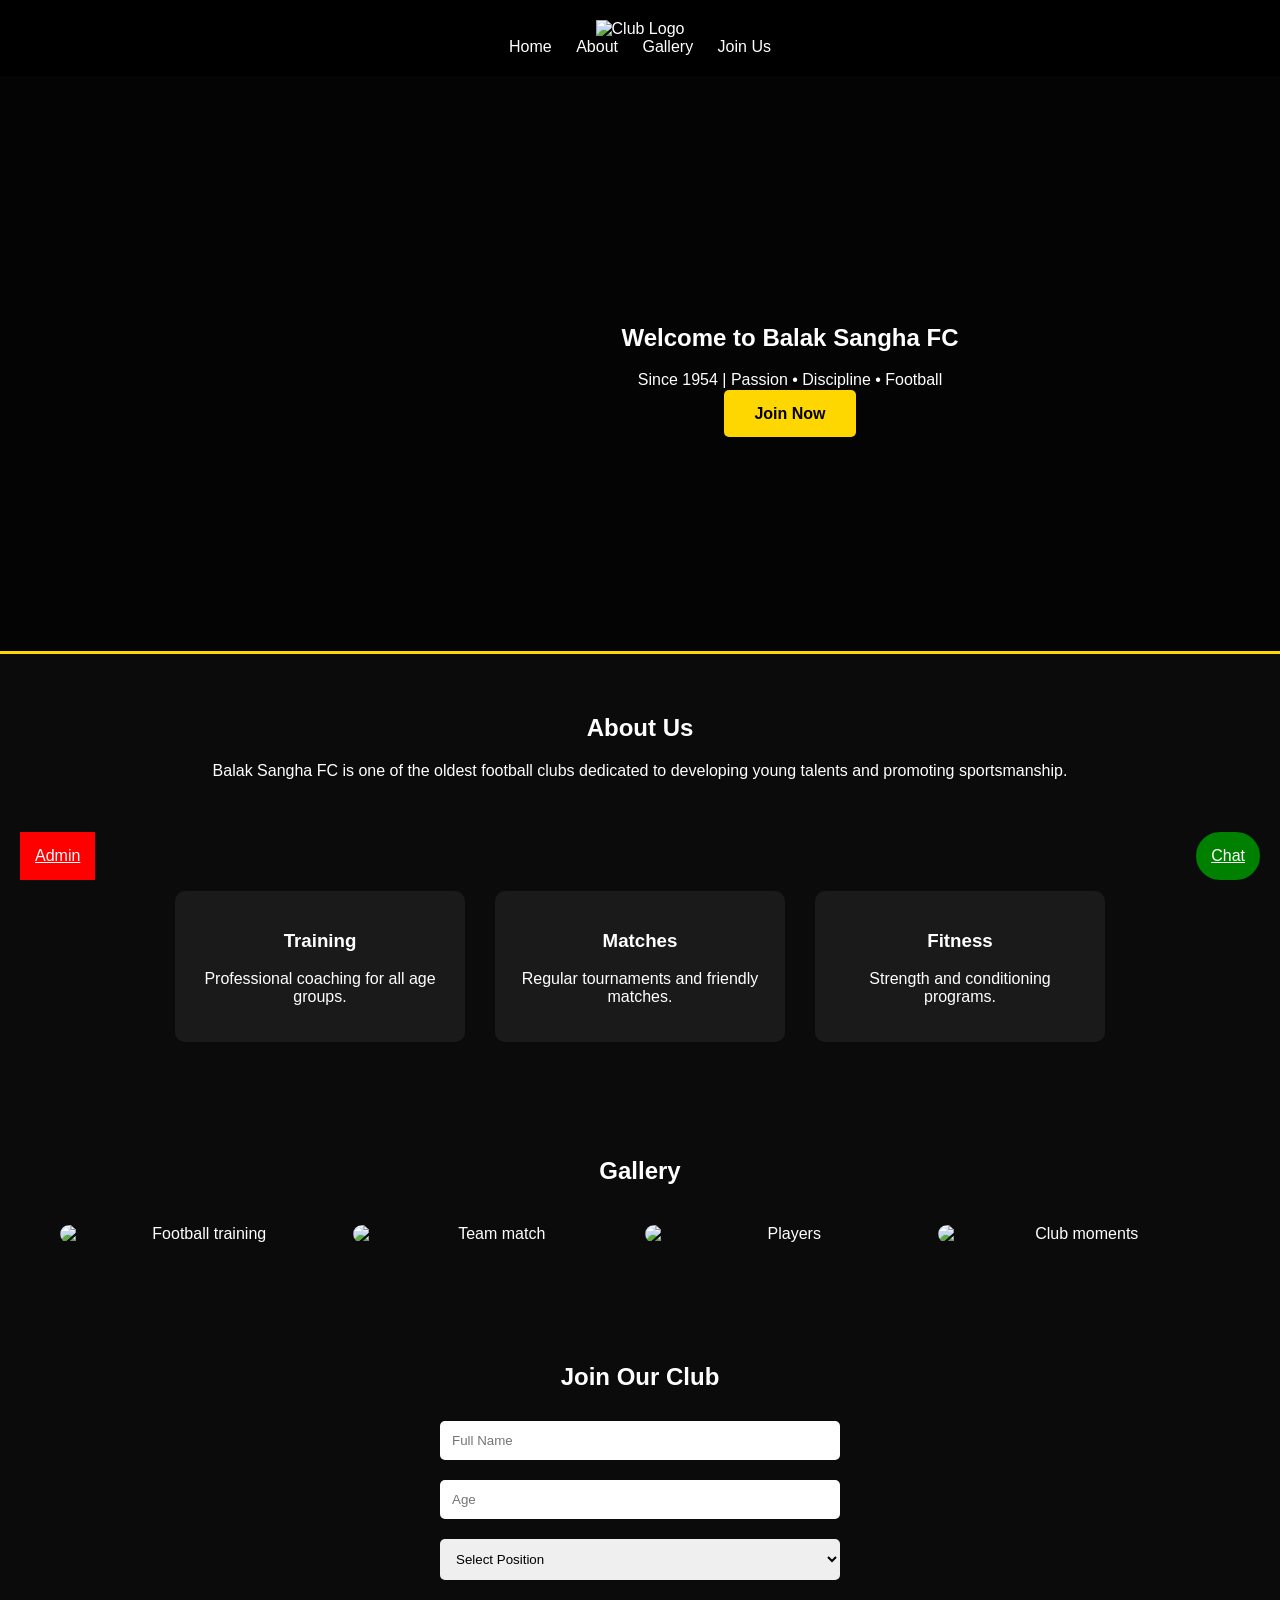
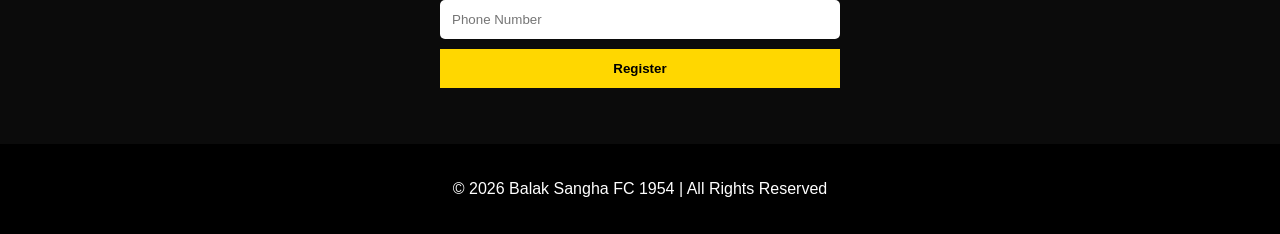
==== index.html @ 78a6ad10 "Update index.html" ====
<!DOCTYPE html>
<html lang="en">
<head>
<meta charset="UTF-8">
<meta name="viewport" content="width=device-width, initial-scale=1.0">
<title>Balak Sangha FC 1954</title>

<!-- SEO -->
<meta name="description" content="Balak Sangha Football Club 1954 - Join, Train, and Grow with us">

<!-- CSS -->
<link rel="stylesheet" href="style.css">

</head>

<body>

<!-- HEADER -->
<header>
<img src="images/logo.webp" alt="Club Logo" class="logo" loading="lazy">

<nav>
<a href="#">Home</a>
<a href="#about">About</a>
<a href="#gallery">Gallery</a>
<a href="#registration">Join Us</a>
</nav>
</header>

<!-- HERO SECTION -->
<section class="hero">

<video autoplay muted loop playsinline class="hero-video">
<source src="images/football.mp4" type="video/mp4">
</video>

<div class="hero-content">
<h1>Welcome to Balak Sangha FC</h1>
<p>Since 1954 | Passion • Discipline • Football</p>
<a href="#registration" class="btn">Join Now</a>
</div>

</section>
<!-- ABOUT -->
<section id="about">
<h2>About Us</h2>
<p>Balak Sangha FC is one of the oldest football clubs dedicated to developing young talents and promoting sportsmanship.</p>
</section>

<!-- CARDS -->
<section class="cards">
<div class="card">
<h3>Training</h3>
<p>Professional coaching for all age groups.</p>
</div>

<div class="card">
<h3>Matches</h3>
<p>Regular tournaments and friendly matches.</p>
</div>

<div class="card">
<h3>Fitness</h3>
<p>Strength and conditioning programs.</p>
</div>
</section>

<!-- GALLERY -->
<section id="gallery">
<h2>Gallery</h2>

<div class="gallery">
<img src="images/photo1.webp" loading="lazy" alt="Football training">
<img src="images/photo2.webp" loading="lazy" alt="Team match">
<img src="images/photo3.webp" loading="lazy" alt="Players">
<img src="images/photo4.webp" loading="lazy" alt="Club moments">
</div>

</section>

<!-- REGISTRATION -->
<section id="registration">
<h2>Join Our Club</h2>

<form>
<input type="text" placeholder="Full Name" required>
<input type="number" placeholder="Age" required>

<select required>
<option value="">Select Position</option>
<option>Forward</option>
<option>Midfielder</option>
<option>Defender</option>
<option>Goalkeeper</option>
</select>

<input type="tel" placeholder="Phone Number" required>

<button type="submit">Register</button>
</form>

<p id="successMsg"></p>

</section>

<!-- FOOTER -->
<footer>
<p>© 2026 Balak Sangha FC 1954 | All Rights Reserved</p>
</footer>

<!-- WHATSAPP BUTTON -->
<a href="https://wa.me/91XXXXXXXXXX" class="whatsapp">Chat</a>

<!-- ADMIN BUTTON -->
<a href="#" class="admin">Admin</a>

</body>
</html>
---- style.css ----
body{
margin:0;
font-family:Arial;
background:#0b0b0b;
color:white;
}

/* Header */
header{
background:black;
text-align:center;
padding:20px;
}

.logo{
width:120px;
}

nav a{
margin:10px;
color:white;
text-decoration:none;
transition:0.3s;
}

nav a:hover{
color:gold;
}

/* Hero Section (FIXED & IMPROVED) */
.hero{
height:55vh;  /* reduced for better look */
background:linear-gradient(rgba(0,0,0,0.6),rgba(0,0,0,0.6)),
url('images/photo1.jpg');
background-size:cover;
background-position:center;
background-repeat:no-repeat;
display:flex;
align-items:center;
justify-content:center;
text-align:center;
border-bottom:3px solid gold;
transition:all 0.5s ease;
}

/* Cards */
.cards{
display:flex;
flex-wrap:wrap;
justify-content:center;
}

.card{
background:#1a1a1a;
margin:15px;
padding:20px;
border-radius:10px;
width:250px;
text-align:center;
transition:0.3s;
}

.card:hover{
transform:translateY(-5px);
}

/* Gallery */
.gallery{
display:grid;
grid-template-columns:repeat(auto-fit,minmax(250px,1fr));
gap:10px;
padding:20px;
}

.gallery img{
width:100%;
border-radius:10px;
transition:0.3s;
}

.gallery img:hover{
transform:scale(1.05);
}

/* Sections */
section{
padding:40px;
text-align:center;
}

/* Footer */
footer{
background:black;
padding:20px;
text-align:center;
}

/* Floating Buttons */
.whatsapp{
position:fixed;
bottom:20px;
right:20px;
background:green;
padding:15px;
border-radius:50px;
color:white;
}

.admin{
position:fixed;
bottom:20px;
left:20px;
background:red;
padding:15px;
color:white;
}

/* Login */
.login{
text-align:center;
margin-top:100px;
}

/* Buttons */
.btn{
background:gold;
padding:15px 30px;
color:black;
text-decoration:none;
border-radius:5px;
font-weight:bold;
transition:0.3s;
}

.btn:hover{
background:#e6c200;
}

/* Registration Form */
#registration form{
display:flex;
flex-direction:column;
max-width:400px;
margin:auto;
}

#registration input,
#registration select{
margin:10px 0;
padding:12px;
border-radius:5px;
border:none;
}

#registration button{
background:gold;
padding:12px;
border:none;
cursor:pointer;
font-weight:bold;
}

#successMsg{
color:lightgreen;
margin-top:15px;
}

/* Table */
table{
width:100%;
border-collapse:collapse;
}

th,td{
border:1px solid white;
padding:10px;
}

th{
background:black;
}

td button{
background:red;
color:white;
padding:5px;
border:none;
cursor:pointer;
}
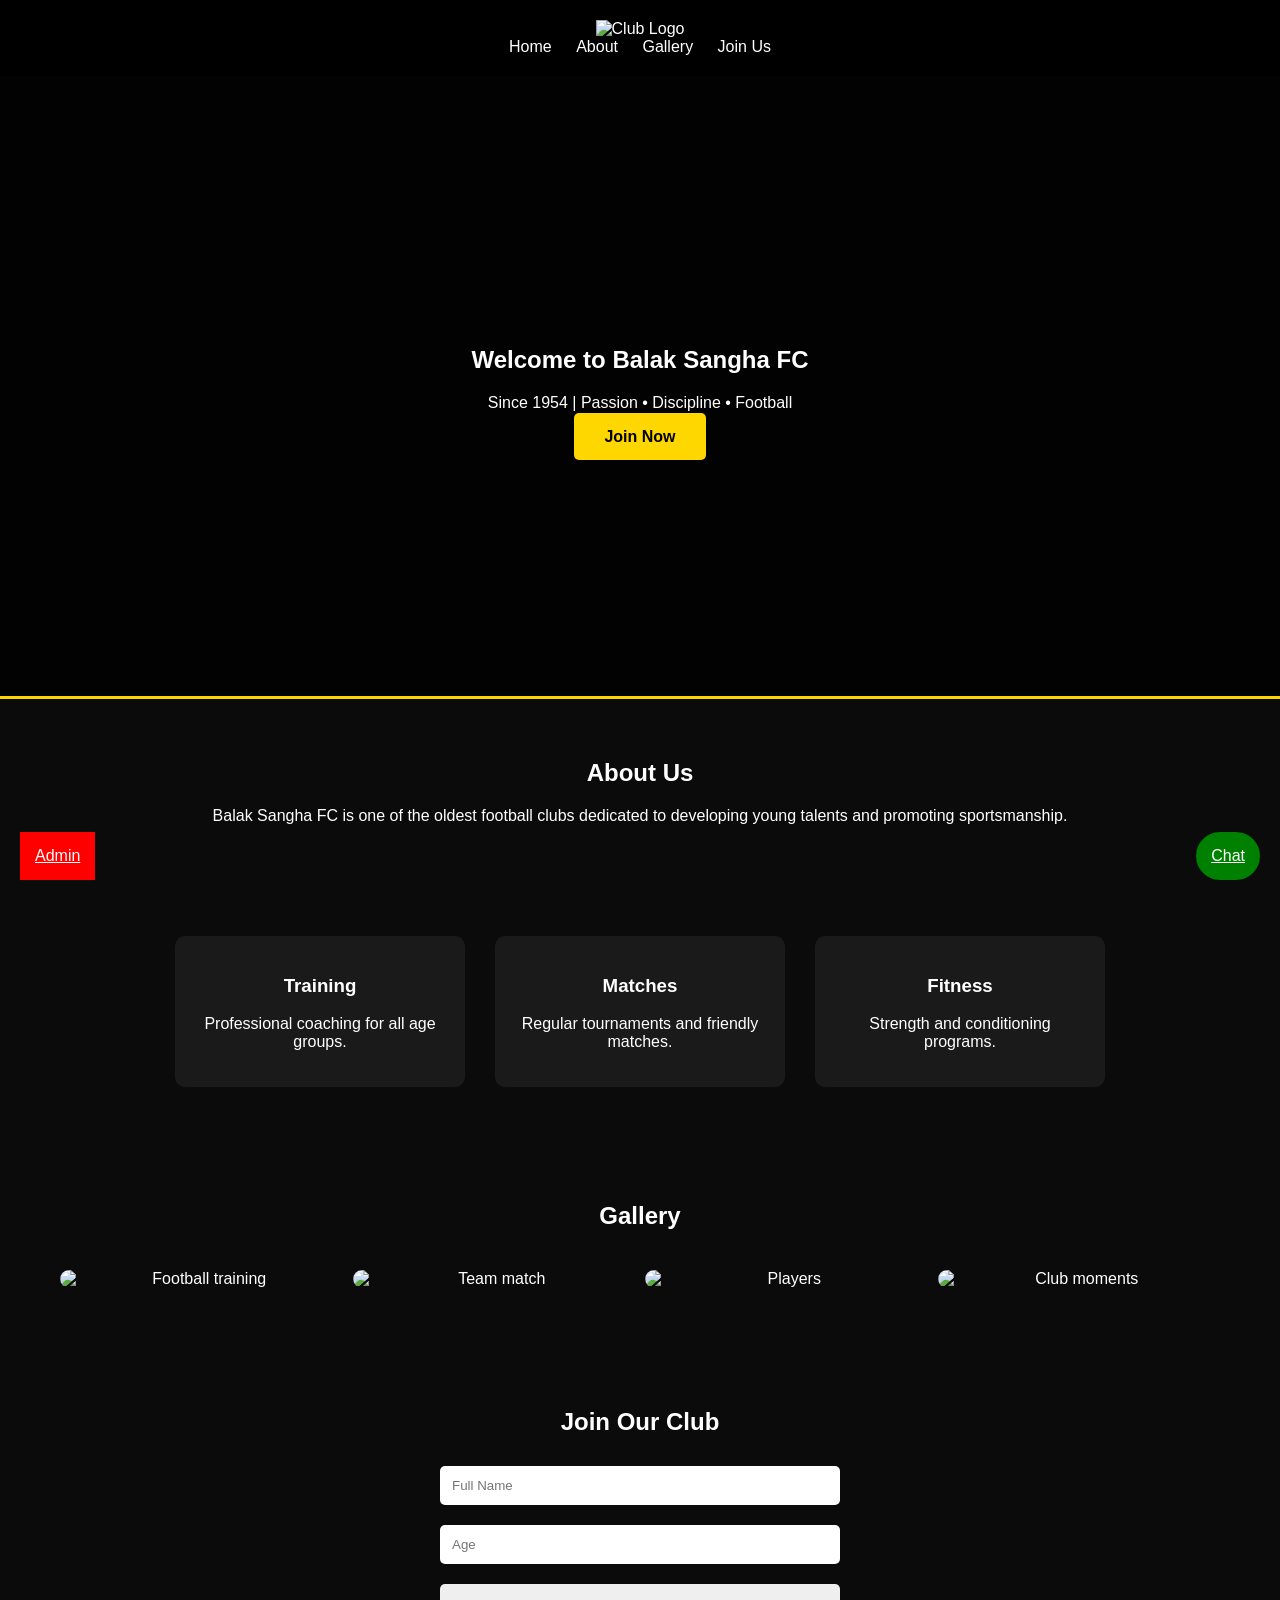
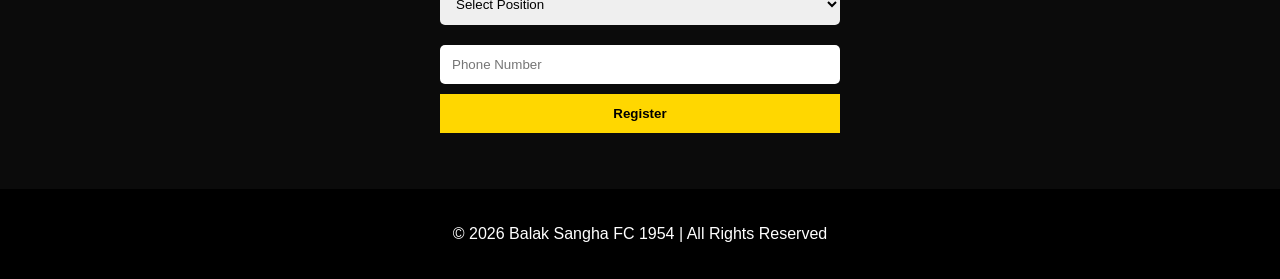
==== commit fb6f750d: "Update index.html" ====
--- a/index.html
+++ b/index.html
@@ -35,9 +35,9 @@
 </video>
 
 <div class="hero-content">
-<h1>Welcome to Balak Sangha FC</h1>
-<p>Since 1954 | Passion • Discipline • Football</p>
-<a href="#registration" class="btn">Join Now</a>
+<h1 class="fade-slide">Welcome to Balak Sangha FC</h1>
+<p class="fade-slide delay">Since 1954 | Passion • Discipline • Football</p>
+<a href="#registration" class="btn glow">Join Now</a>
 </div>
 
 </section>
--- a/style.css
+++ b/style.css
@@ -187,3 +187,43 @@
 border:none;
 cursor:pointer;
 }
+/* HERO VIDEO */
+.hero{
+position:relative;
+height:60vh;
+overflow:hidden;
+display:flex;
+align-items:center;
+justify-content:center;
+text-align:center;
+color:white;
+}
+
+/* VIDEO */
+.hero-video{
+position:absolute;
+top:0;
+left:0;
+width:100%;
+height:100%;
+object-fit:cover;
+z-index:-1;
+}
+
+/* DARK OVERLAY */
+.hero::after{
+content:"";
+position:absolute;
+top:0;
+left:0;
+width:100%;
+height:100%;
+background:rgba(0,0,0,0.6);
+z-index:0;
+}
+
+/* TEXT ON TOP */
+.hero-content{
+position:relative;
+z-index:1;
+}
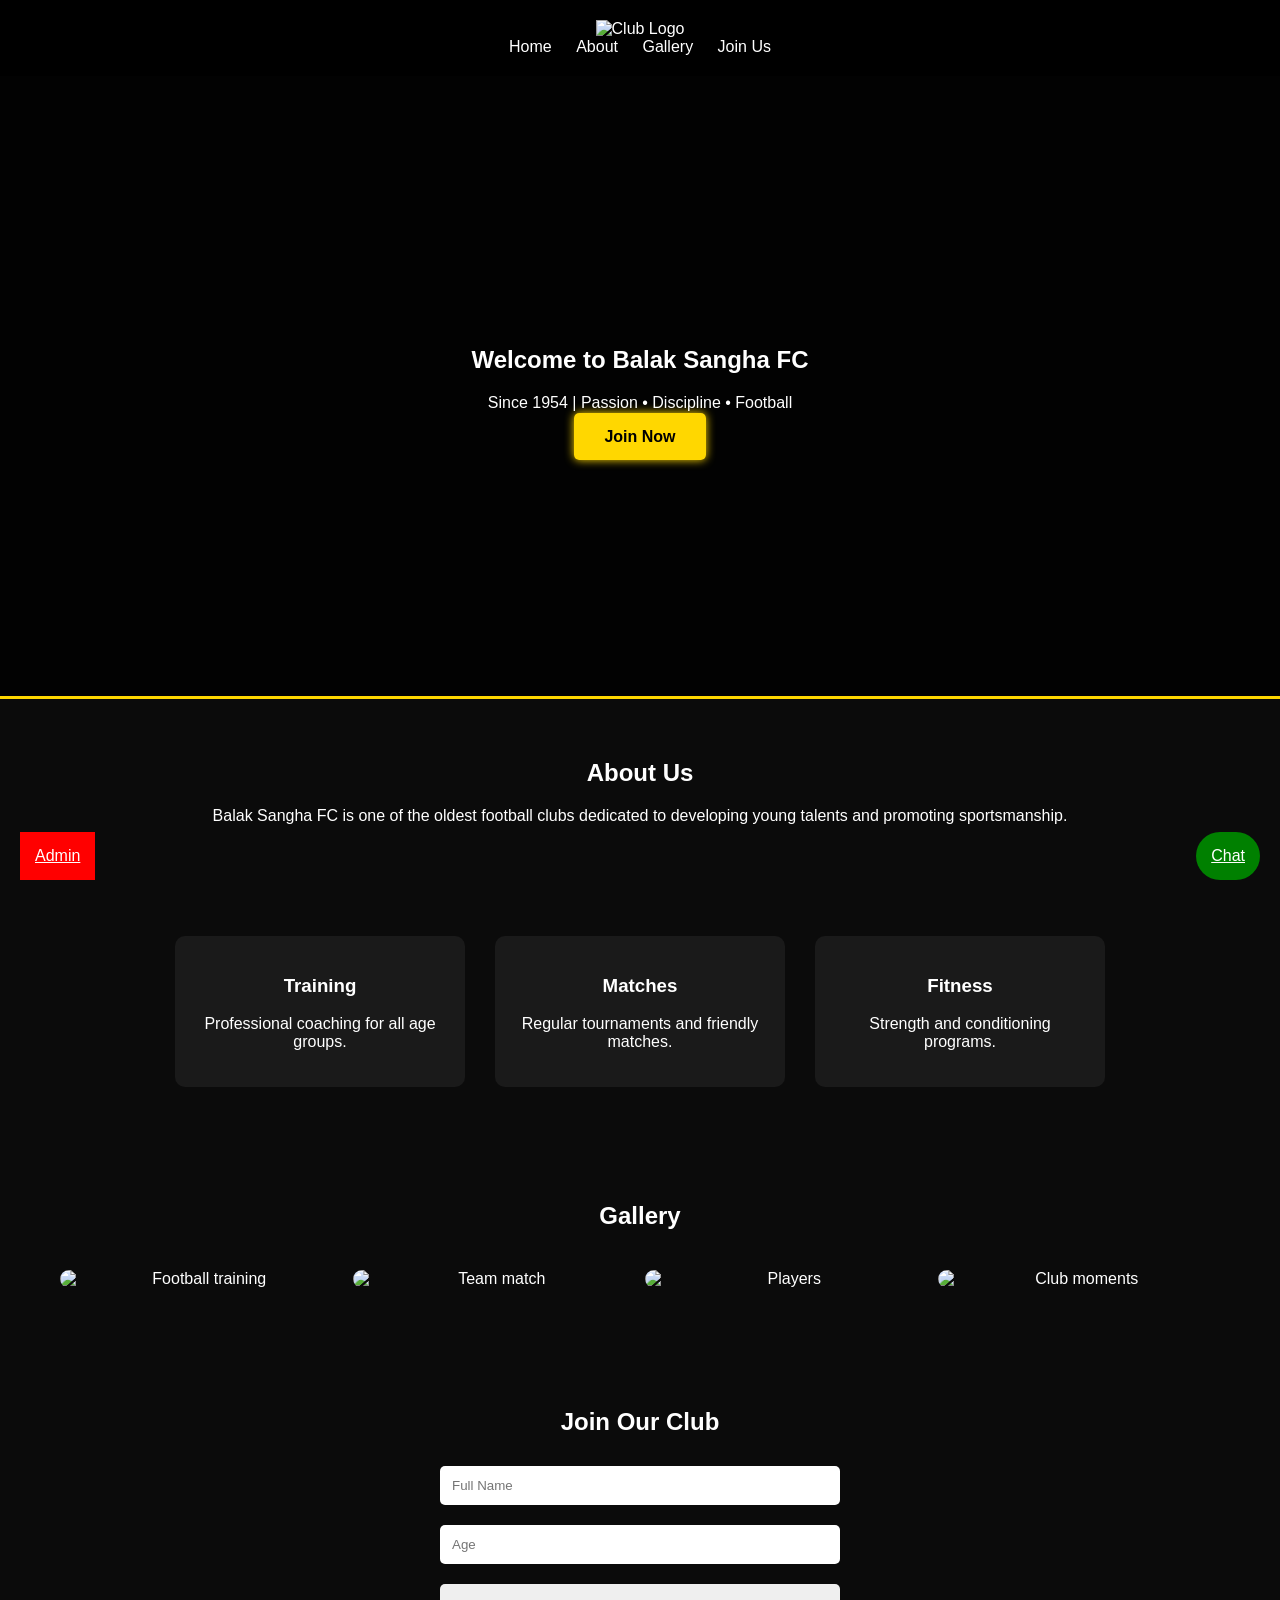
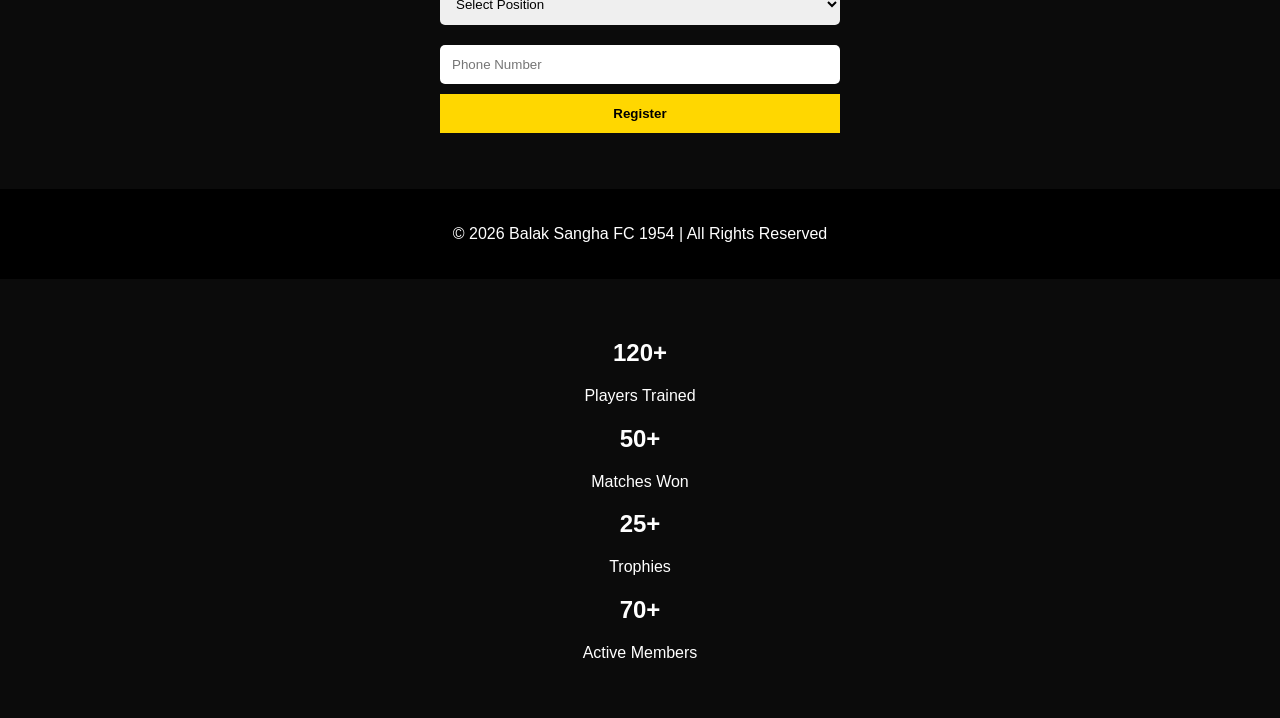
==== commit 62f10b38: "Update index.html" ====
--- a/index.html
+++ b/index.html
@@ -116,3 +116,24 @@
 
 </body>
 </html>
+<section class="stats">
+<div class="stat">
+<h2>120+</h2>
+<p>Players Trained</p>
+</div>
+
+<div class="stat">
+<h2>50+</h2>
+<p>Matches Won</p>
+</div>
+
+<div class="stat">
+<h2>25+</h2>
+<p>Trophies</p>
+</div>
+
+<div class="stat">
+<h2>70+</h2>
+<p>Active Members</p>
+</div>
+</section>
--- a/style.css
+++ b/style.css
@@ -227,3 +227,33 @@
 position:relative;
 z-index:1;
 }
+/* Fade + Slide Animation */
+.fade-slide{
+opacity:0;
+transform:translateY(30px);
+animation:fadeSlide 1s ease forwards;
+}
+
+.fade-slide.delay{
+animation-delay:0.5s;
+}
+
+@keyframes fadeSlide{
+to{
+opacity:1;
+transform:translateY(0);
+}
+}
+/* Glow Button */
+.glow{
+background:gold;
+color:black;
+border-radius:5px;
+transition:0.3s;
+box-shadow:0 0 10px gold;
+}
+
+.glow:hover{
+box-shadow:0 0 20px gold, 0 0 40px gold;
+transform:scale(1.05);
+}
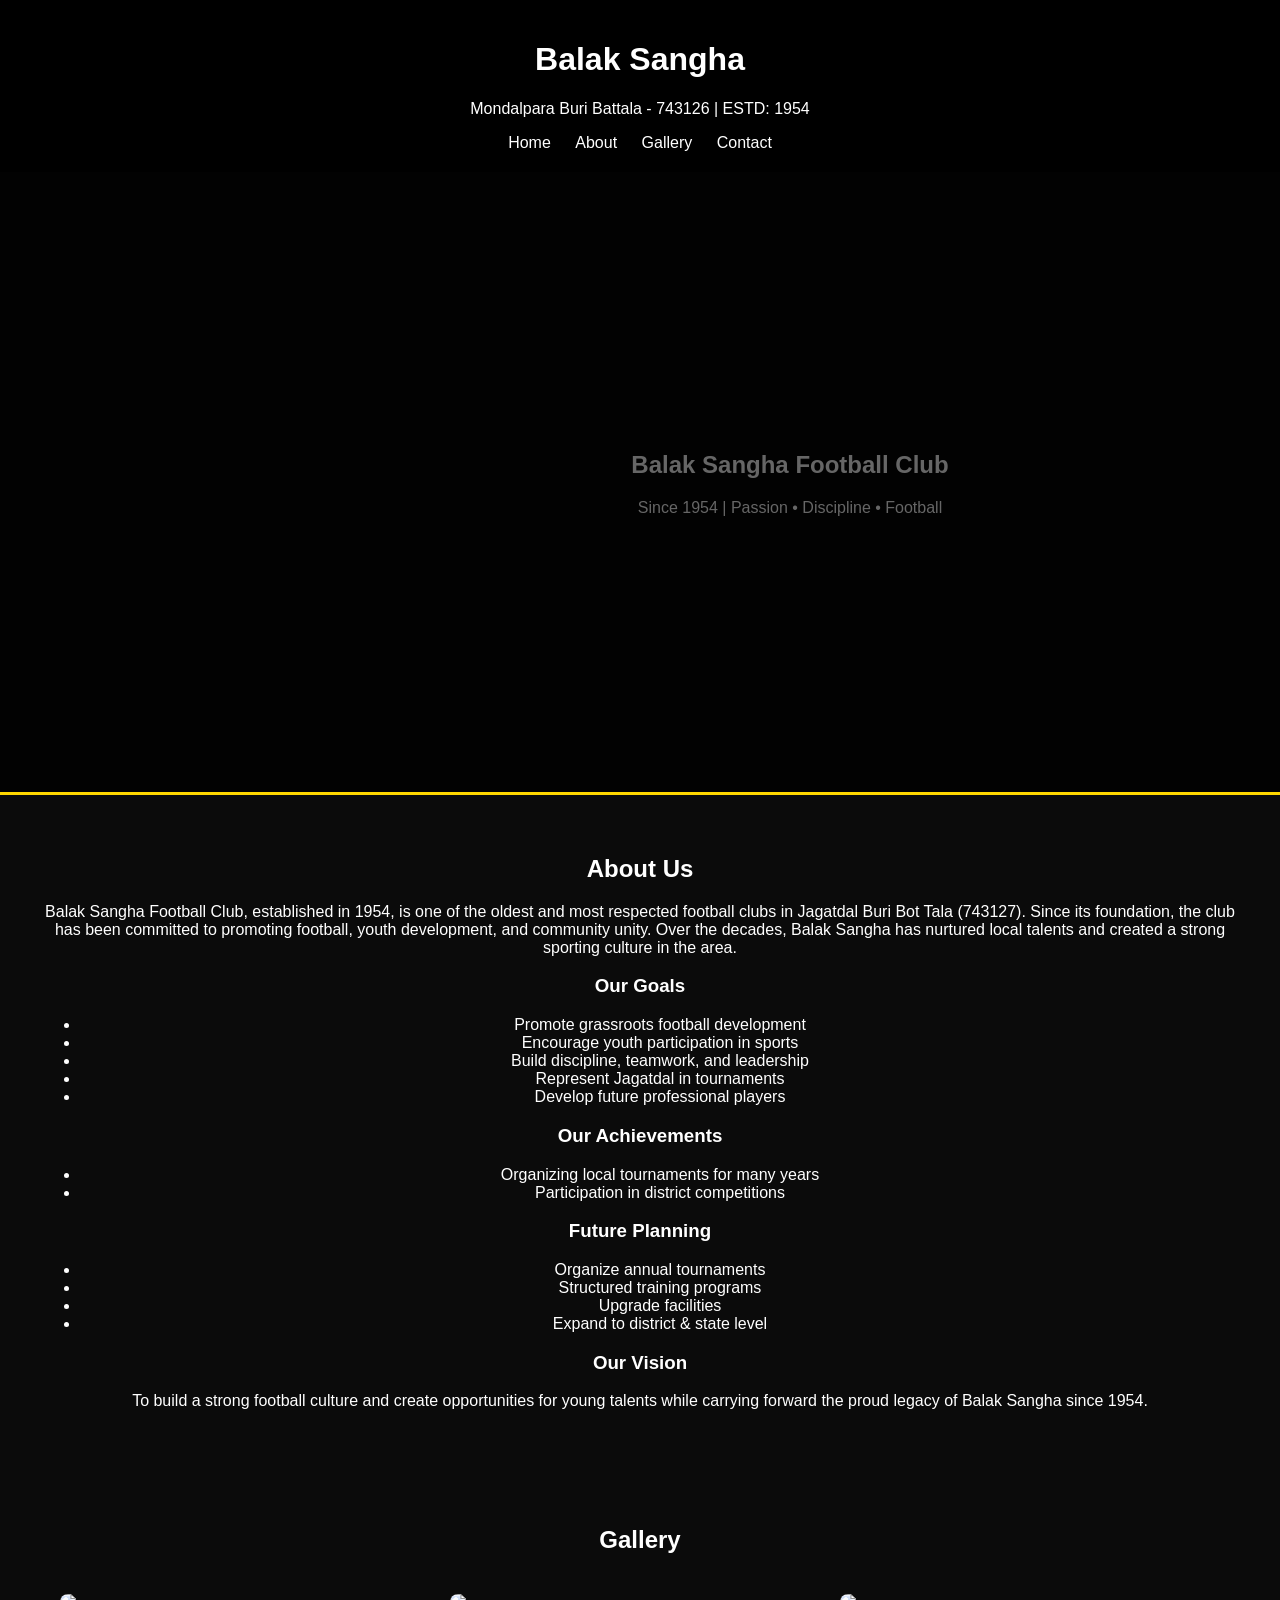
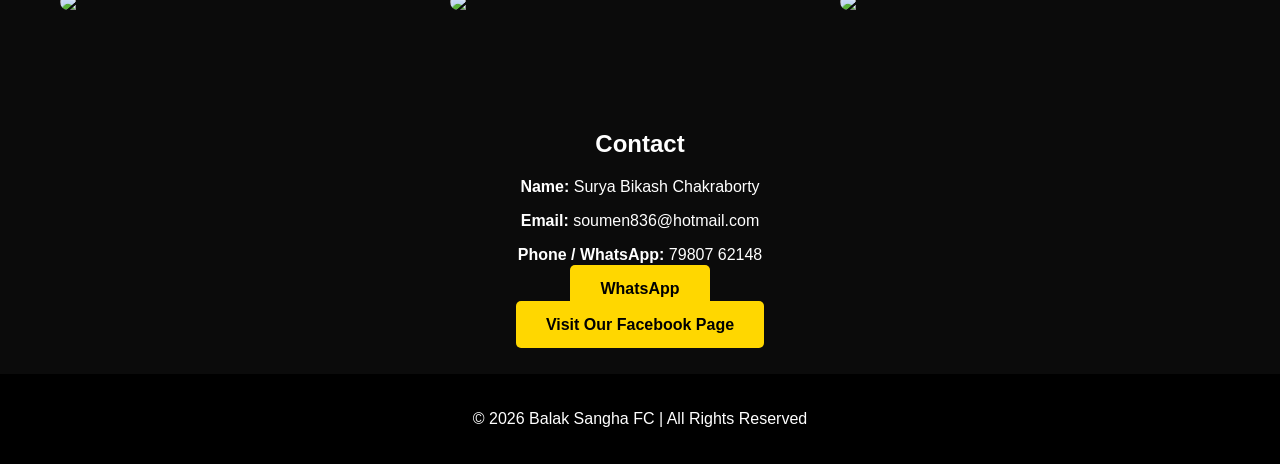
==== commit 7a340840: "Update index.html" ====
--- a/index.html
+++ b/index.html
@@ -3,12 +3,8 @@
 <head>
 <meta charset="UTF-8">
 <meta name="viewport" content="width=device-width, initial-scale=1.0">
-<title>Balak Sangha FC 1954</title>
+<title>Balak Sangha FC</title>
 
-<!-- SEO -->
-<meta name="description" content="Balak Sangha Football Club 1954 - Join, Train, and Grow with us">
-
-<!-- CSS -->
 <link rel="stylesheet" href="style.css">
 
 </head>
@@ -17,52 +13,65 @@
 
 <!-- HEADER -->
 <header>
-<img src="images/logo.webp" alt="Club Logo" class="logo" loading="lazy">
+<h1>Balak Sangha</h1>
+<p>Mondalpara Buri Battala - 743126 | ESTD: 1954</p>
 
 <nav>
 <a href="#">Home</a>
 <a href="#about">About</a>
 <a href="#gallery">Gallery</a>
-<a href="#registration">Join Us</a>
+<a href="#contact">Contact</a>
 </nav>
 </header>
 
-<!-- HERO SECTION -->
+<!-- HERO -->
 <section class="hero">
-
-<video autoplay muted loop playsinline class="hero-video">
+<video autoplay muted loop playsinline>
 <source src="images/football.mp4" type="video/mp4">
 </video>
 
-<div class="hero-content">
-<h1 class="fade-slide">Welcome to Balak Sangha FC</h1>
-<p class="fade-slide delay">Since 1954 | Passion • Discipline • Football</p>
-<a href="#registration" class="btn glow">Join Now</a>
+<div class="hero-text">
+<h1 class="fade">Balak Sangha Football Club</h1>
+<p class="fade delay">Since 1954 | Passion • Discipline • Football</p>
 </div>
+</section>
 
-</section>
 <!-- ABOUT -->
 <section id="about">
 <h2>About Us</h2>
-<p>Balak Sangha FC is one of the oldest football clubs dedicated to developing young talents and promoting sportsmanship.</p>
-</section>
 
-<!-- CARDS -->
-<section class="cards">
-<div class="card">
-<h3>Training</h3>
-<p>Professional coaching for all age groups.</p>
-</div>
+<p>
+Balak Sangha Football Club, established in 1954, is one of the oldest and most respected football clubs in Jagatdal Buri Bot Tala (743127). Since its foundation, the club has been committed to promoting football, youth development, and community unity. Over the decades, Balak Sangha has nurtured local talents and created a strong sporting culture in the area.
+</p>
 
-<div class="card">
-<h3>Matches</h3>
-<p>Regular tournaments and friendly matches.</p>
-</div>
+<h3>Our Goals</h3>
+<ul>
+<li>Promote grassroots football development</li>
+<li>Encourage youth participation in sports</li>
+<li>Build discipline, teamwork, and leadership</li>
+<li>Represent Jagatdal in tournaments</li>
+<li>Develop future professional players</li>
+</ul>
 
-<div class="card">
-<h3>Fitness</h3>
-<p>Strength and conditioning programs.</p>
-</div>
+<h3>Our Achievements</h3>
+<ul>
+<li>Organizing local tournaments for many years</li>
+<li>Participation in district competitions</li>
+</ul>
+
+<h3>Future Planning</h3>
+<ul>
+<li>Organize annual tournaments</li>
+<li>Structured training programs</li>
+<li>Upgrade facilities</li>
+<li>Expand to district & state level</li>
+</ul>
+
+<h3>Our Vision</h3>
+<p>
+To build a strong football culture and create opportunities for young talents while carrying forward the proud legacy of Balak Sangha since 1954.
+</p>
+
 </section>
 
 <!-- GALLERY -->
@@ -70,70 +79,35 @@
 <h2>Gallery</h2>
 
 <div class="gallery">
-<img src="images/photo1.webp" loading="lazy" alt="Football training">
-<img src="images/photo2.webp" loading="lazy" alt="Team match">
-<img src="images/photo3.webp" loading="lazy" alt="Players">
-<img src="images/photo4.webp" loading="lazy" alt="Club moments">
+<img src="images/photo1.webp" loading="lazy">
+<img src="images/photo2.webp" loading="lazy">
+<img src="images/photo3.webp" loading="lazy">
 </div>
 
 </section>
 
-<!-- REGISTRATION -->
-<section id="registration">
-<h2>Join Our Club</h2>
+<!-- CONTACT -->
+<section id="contact">
+<h2>Contact</h2>
 
-<form>
-<input type="text" placeholder="Full Name" required>
-<input type="number" placeholder="Age" required>
+<p><strong>Name:</strong> Surya Bikash Chakraborty</p>
+<p><strong>Email:</strong> soumen836@hotmail.com</p>
+<p><strong>Phone / WhatsApp:</strong> 79807 62148</p>
 
-<select required>
-<option value="">Select Position</option>
-<option>Forward</option>
-<option>Midfielder</option>
-<option>Defender</option>
-<option>Goalkeeper</option>
-</select>
+<a href="https://wa.me/917980762148" class="btn">WhatsApp</a>
 
-<input type="tel" placeholder="Phone Number" required>
+<br><br>
 
-<button type="submit">Register</button>
-</form>
-
-<p id="successMsg"></p>
+<a href="https://www.facebook.com/profile.php?id=61578133274974" target="_blank" class="btn fb">
+Visit Our Facebook Page
+</a>
 
 </section>
 
 <!-- FOOTER -->
 <footer>
-<p>© 2026 Balak Sangha FC 1954 | All Rights Reserved</p>
+<p>© 2026 Balak Sangha FC | All Rights Reserved</p>
 </footer>
-
-<!-- WHATSAPP BUTTON -->
-<a href="https://wa.me/91XXXXXXXXXX" class="whatsapp">Chat</a>
-
-<!-- ADMIN BUTTON -->
-<a href="#" class="admin">Admin</a>
 
 </body>
 </html>
-<section class="stats">
-<div class="stat">
-<h2>120+</h2>
-<p>Players Trained</p>
-</div>
-
-<div class="stat">
-<h2>50+</h2>
-<p>Matches Won</p>
-</div>
-
-<div class="stat">
-<h2>25+</h2>
-<p>Trophies</p>
-</div>
-
-<div class="stat">
-<h2>70+</h2>
-<p>Active Members</p>
-</div>
-</section>
--- a/style.css
+++ b/style.css
@@ -257,3 +257,27 @@
 box-shadow:0 0 20px gold, 0 0 40px gold;
 transform:scale(1.05);
 }
+/* Stats Section */
+.stats{
+display:flex;
+justify-content:space-around;
+flex-wrap:wrap;
+background:#111;
+padding:40px 20px;
+}
+
+.stat{
+text-align:center;
+margin:20px;
+}
+
+.stat h2{
+font-size:40px;
+color:gold;
+margin-bottom:10px;
+}
+
+.stat p{
+font-size:16px;
+color:#ccc;
+}
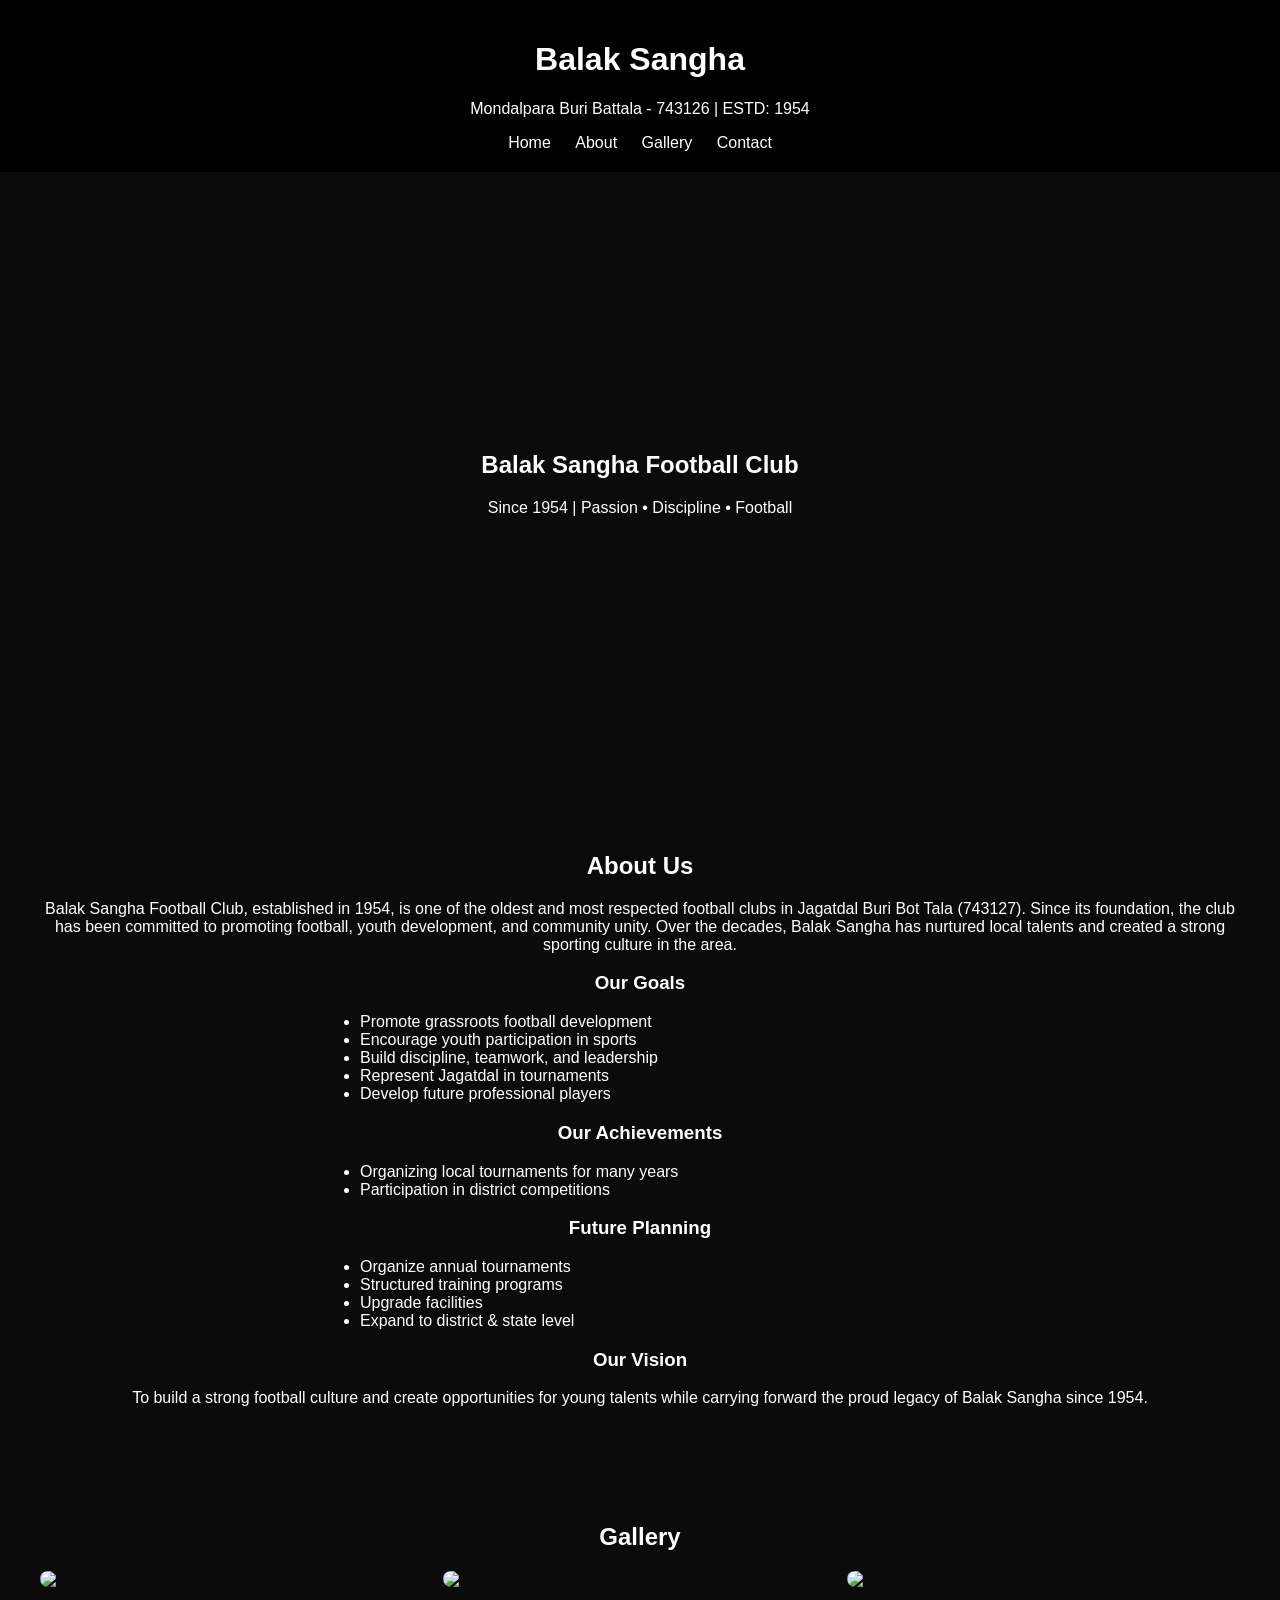
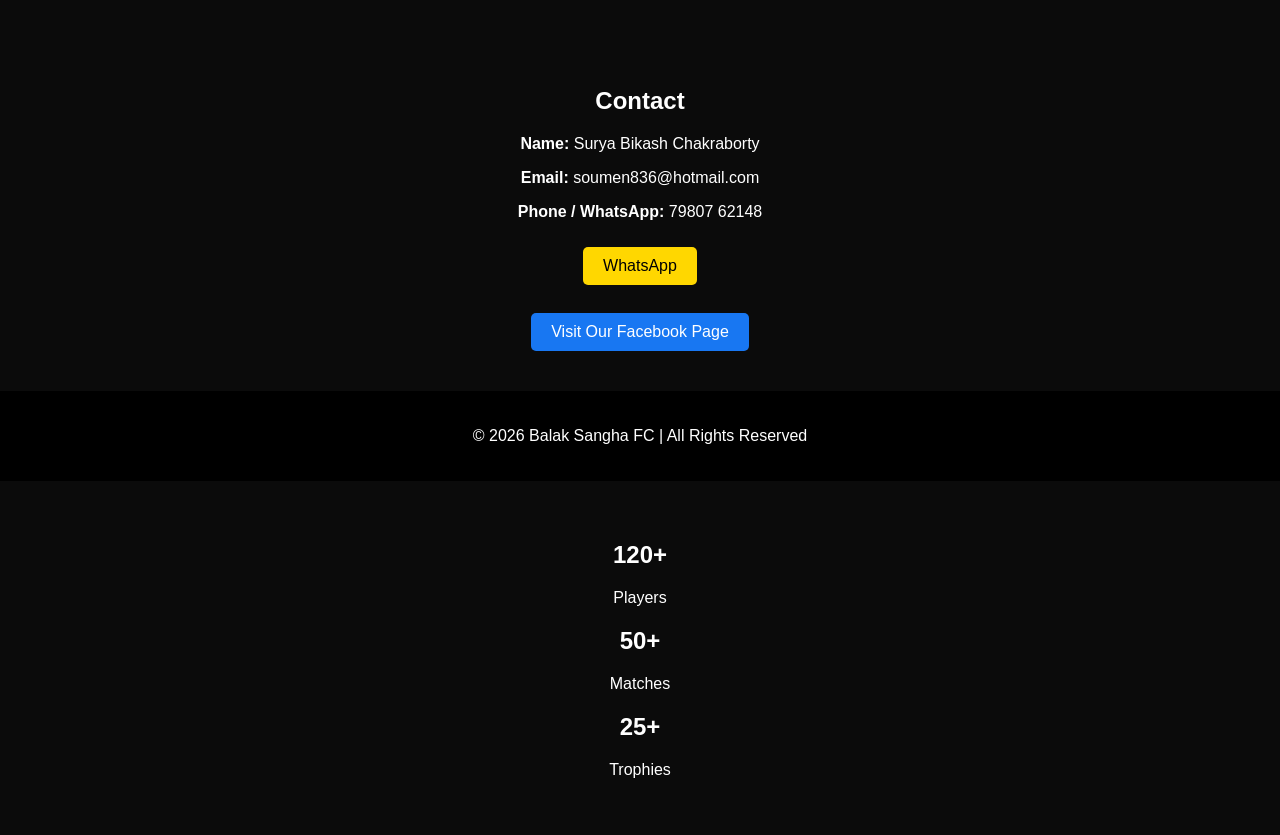
==== commit cfea7a44: "Update index.html" ====
--- a/index.html
+++ b/index.html
@@ -111,3 +111,8 @@
 
 </body>
 </html>
+<section class="stats">
+<div><h2>120+</h2><p>Players</p></div>
+<div><h2>50+</h2><p>Matches</p></div>
+<div><h2>25+</h2><p>Trophies</p></div>
+</section>
--- a/style.css
+++ b/style.css
@@ -5,71 +5,80 @@
 color:white;
 }
 
-/* Header */
+/* HEADER */
 header{
+text-align:center;
 background:black;
-text-align:center;
 padding:20px;
-}
-
-.logo{
-width:120px;
 }
 
 nav a{
 margin:10px;
 color:white;
 text-decoration:none;
-transition:0.3s;
 }
 
 nav a:hover{
 color:gold;
 }
 
-/* Hero Section (FIXED & IMPROVED) */
+/* HERO */
 .hero{
-height:55vh;  /* reduced for better look */
-background:linear-gradient(rgba(0,0,0,0.6),rgba(0,0,0,0.6)),
-url('images/photo1.jpg');
-background-size:cover;
-background-position:center;
-background-repeat:no-repeat;
-display:flex;
-align-items:center;
-justify-content:center;
-text-align:center;
-border-bottom:3px solid gold;
-transition:all 0.5s ease;
+position:relative;
+height:60vh;
+overflow:hidden;
 }
 
-/* Cards */
-.cards{
-display:flex;
-flex-wrap:wrap;
-justify-content:center;
+.hero video{
+width:100%;
+height:100%;
+object-fit:cover;
 }
 
-.card{
-background:#1a1a1a;
-margin:15px;
-padding:20px;
-border-radius:10px;
-width:250px;
+.hero-text{
+position:absolute;
+top:50%;
+left:50%;
+transform:translate(-50%,-50%);
 text-align:center;
-transition:0.3s;
 }
 
-.card:hover{
-transform:translateY(-5px);
+/* ANIMATION */
+.fade{
+opacity:0;
+transform:translateY(30px);
+animation:fade 1s forwards;
 }
 
-/* Gallery */
+.delay{
+animation-delay:0.5s;
+}
+
+@keyframes fade{
+to{
+opacity:1;
+transform:translateY(0);
+}
+}
+
+/* SECTION */
+section{
+padding:40px;
+text-align:center;
+}
+
+/* LIST */
+ul{
+text-align:left;
+max-width:600px;
+margin:auto;
+}
+
+/* GALLERY */
 .gallery{
 display:grid;
 grid-template-columns:repeat(auto-fit,minmax(250px,1fr));
 gap:10px;
-padding:20px;
 }
 
 .gallery img{
@@ -82,202 +91,37 @@
 transform:scale(1.05);
 }
 
-/* Sections */
-section{
-padding:40px;
-text-align:center;
+/* BUTTON */
+.btn{
+background:gold;
+color:black;
+padding:10px 20px;
+text-decoration:none;
+border-radius:5px;
+display:inline-block;
+margin-top:10px;
 }
 
-/* Footer */
+.fb{
+background:#1877f2;
+color:white;
+}
+
+/* FOOTER */
 footer{
 background:black;
 padding:20px;
 text-align:center;
 }
-
-/* Floating Buttons */
-.whatsapp{
-position:fixed;
-bottom:20px;
-right:20px;
-background:green;
-padding:15px;
-border-radius:50px;
-color:white;
+.fade{
+opacity:0;
+transform:translateY(30px);
+animation:fade 1s forwards;
 }
 
-.admin{
-position:fixed;
-bottom:20px;
-left:20px;
-background:red;
-padding:15px;
-color:white;
-}
-
-/* Login */
-.login{
-text-align:center;
-margin-top:100px;
-}
-
-/* Buttons */
-.btn{
-background:gold;
-padding:15px 30px;
-color:black;
-text-decoration:none;
-border-radius:5px;
-font-weight:bold;
-transition:0.3s;
-}
-
-.btn:hover{
-background:#e6c200;
-}
-
-/* Registration Form */
-#registration form{
-display:flex;
-flex-direction:column;
-max-width:400px;
-margin:auto;
-}
-
-#registration input,
-#registration select{
-margin:10px 0;
-padding:12px;
-border-radius:5px;
-border:none;
-}
-
-#registration button{
-background:gold;
-padding:12px;
-border:none;
-cursor:pointer;
-font-weight:bold;
-}
-
-#successMsg{
-color:lightgreen;
-margin-top:15px;
-}
-
-/* Table */
-table{
-width:100%;
-border-collapse:collapse;
-}
-
-th,td{
-border:1px solid white;
-padding:10px;
-}
-
-th{
-background:black;
-}
-
-td button{
-background:red;
-color:white;
-padding:5px;
-border:none;
-cursor:pointer;
-}
-/* HERO VIDEO */
-.hero{
-position:relative;
-height:60vh;
-overflow:hidden;
-display:flex;
-align-items:center;
-justify-content:center;
-text-align:center;
-color:white;
-}
-
-/* VIDEO */
-.hero-video{
-position:absolute;
-top:0;
-left:0;
-width:100%;
-height:100%;
-object-fit:cover;
-z-index:-1;
-}
-
-/* DARK OVERLAY */
-.hero::after{
-content:"";
-position:absolute;
-top:0;
-left:0;
-width:100%;
-height:100%;
-background:rgba(0,0,0,0.6);
-z-index:0;
-}
-
-/* TEXT ON TOP */
-.hero-content{
-position:relative;
-z-index:1;
-}
-/* Fade + Slide Animation */
-.fade-slide{
-opacity:0;
-transform:translateY(30px);
-animation:fadeSlide 1s ease forwards;
-}
-
-.fade-slide.delay{
-animation-delay:0.5s;
-}
-
-@keyframes fadeSlide{
+@keyframes fade{
 to{
 opacity:1;
 transform:translateY(0);
 }
 }
-/* Glow Button */
-.glow{
-background:gold;
-color:black;
-border-radius:5px;
-transition:0.3s;
-box-shadow:0 0 10px gold;
-}
-
-.glow:hover{
-box-shadow:0 0 20px gold, 0 0 40px gold;
-transform:scale(1.05);
-}
-/* Stats Section */
-.stats{
-display:flex;
-justify-content:space-around;
-flex-wrap:wrap;
-background:#111;
-padding:40px 20px;
-}
-
-.stat{
-text-align:center;
-margin:20px;
-}
-
-.stat h2{
-font-size:40px;
-color:gold;
-margin-bottom:10px;
-}
-
-.stat p{
-font-size:16px;
-color:#ccc;
-}
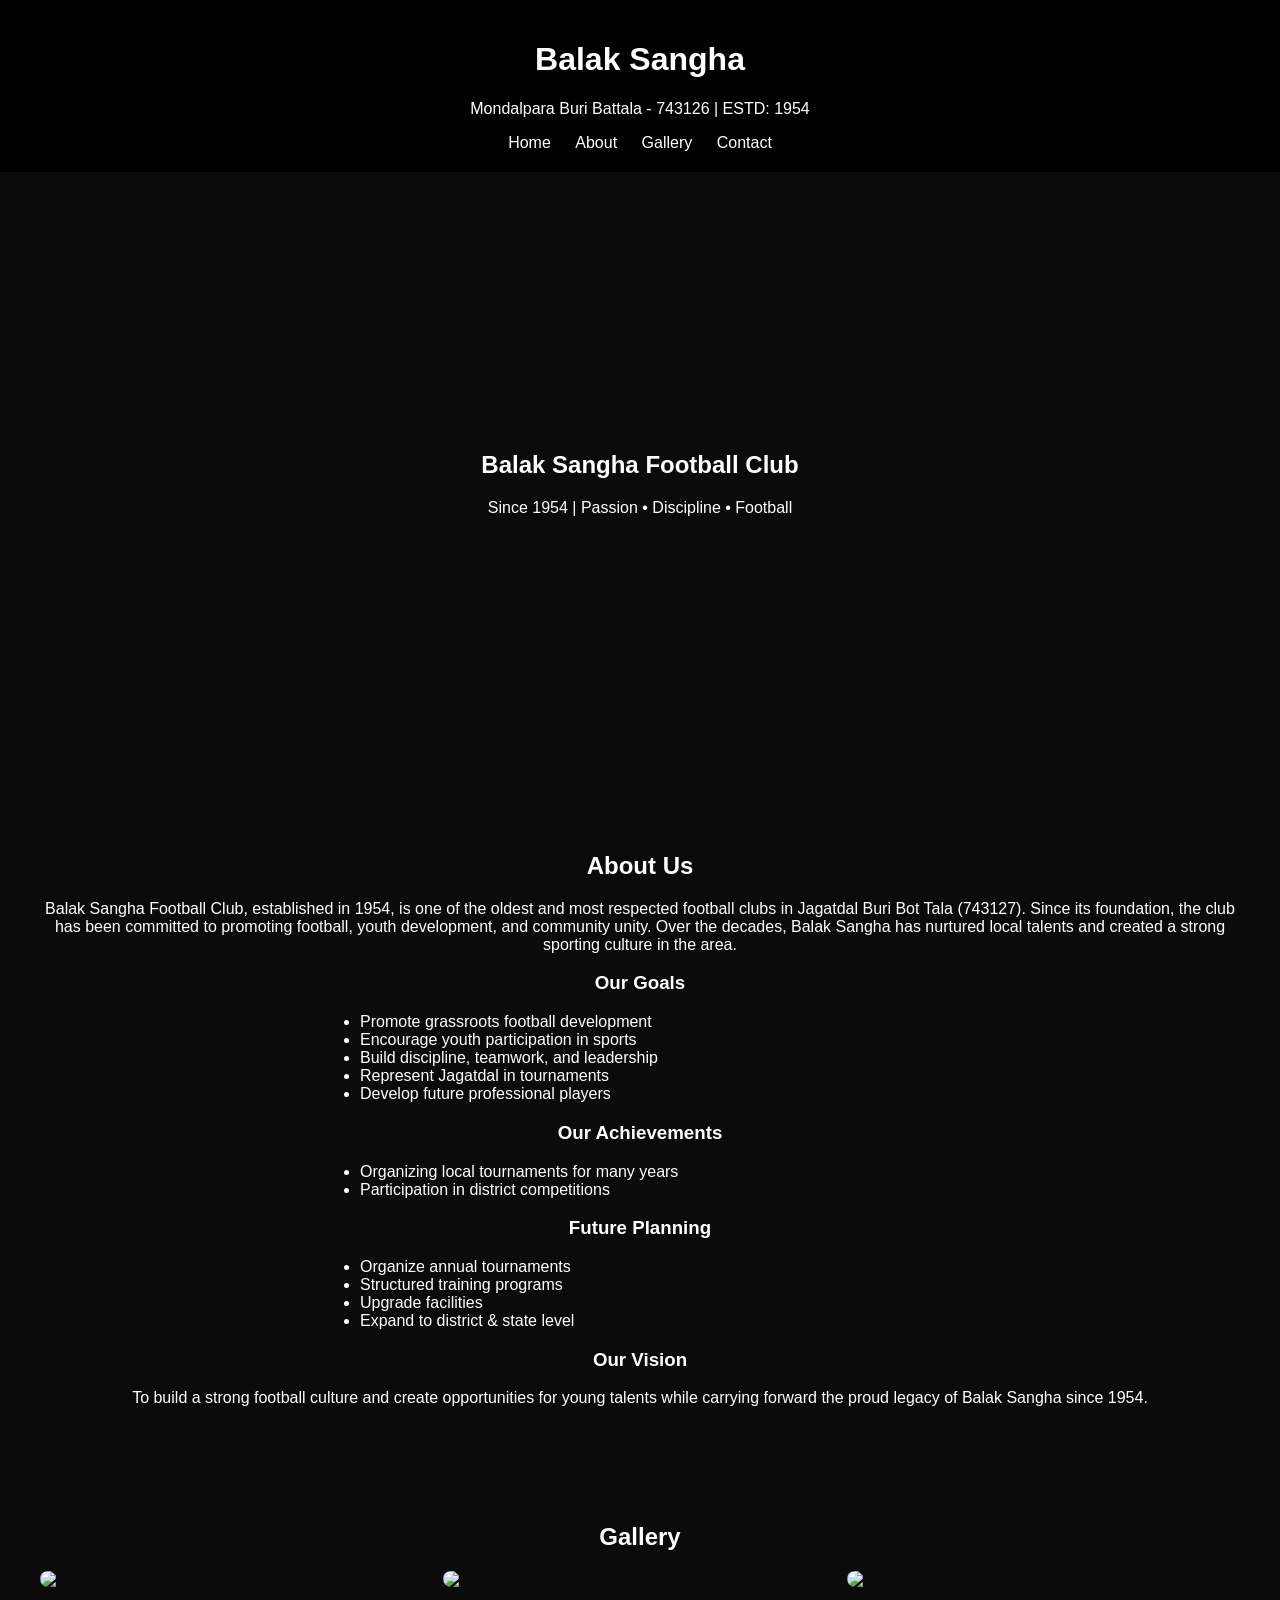
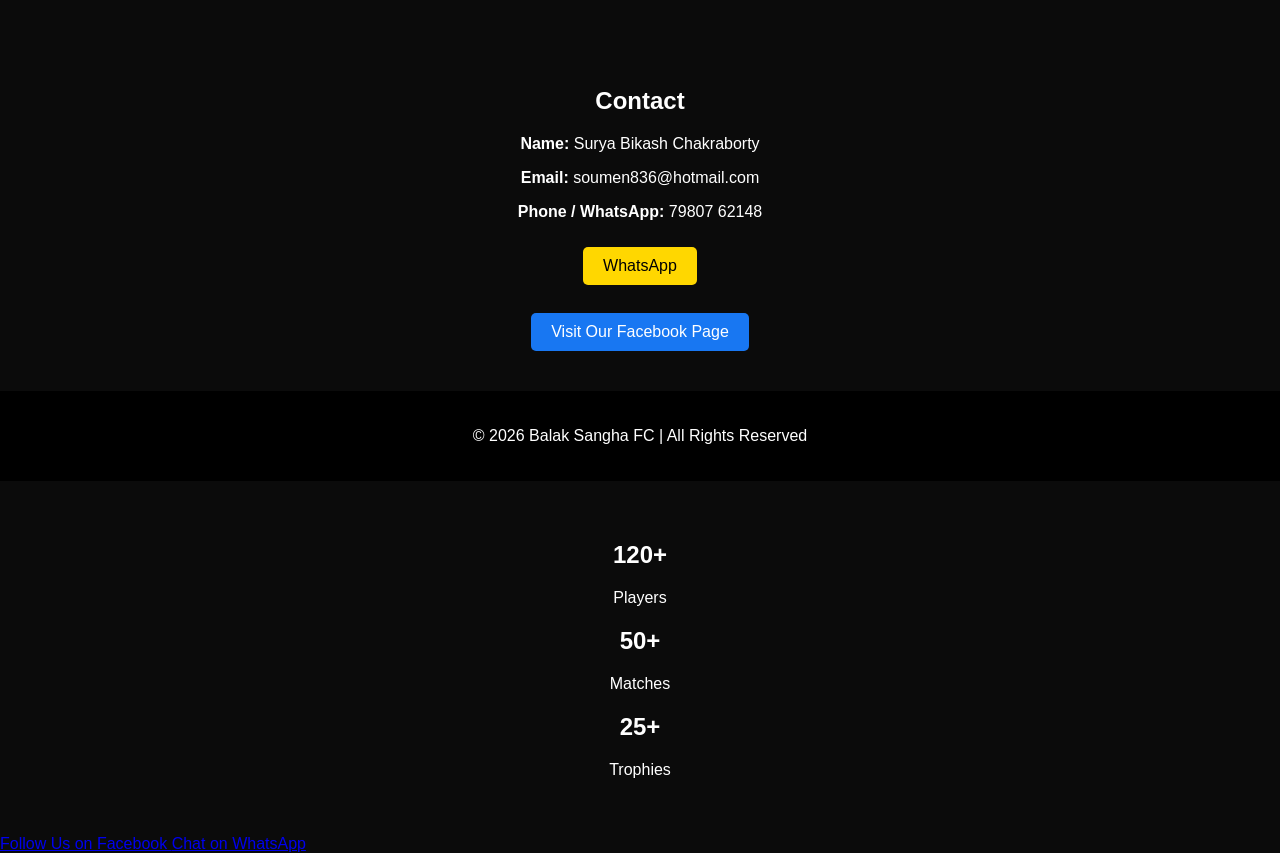
==== commit d9685182: "Update index.html" ====
--- a/index.html
+++ b/index.html
@@ -116,3 +116,7 @@
 <div><h2>50+</h2><p>Matches</p></div>
 <div><h2>25+</h2><p>Trophies</p></div>
 </section>
+<a href="https://www.facebook.com/profile.php?id=61578133274974" target="_blank">
+Follow Us on Facebook
+</a>
+<a href="https://wa.me/917980762148">Chat on WhatsApp</a>
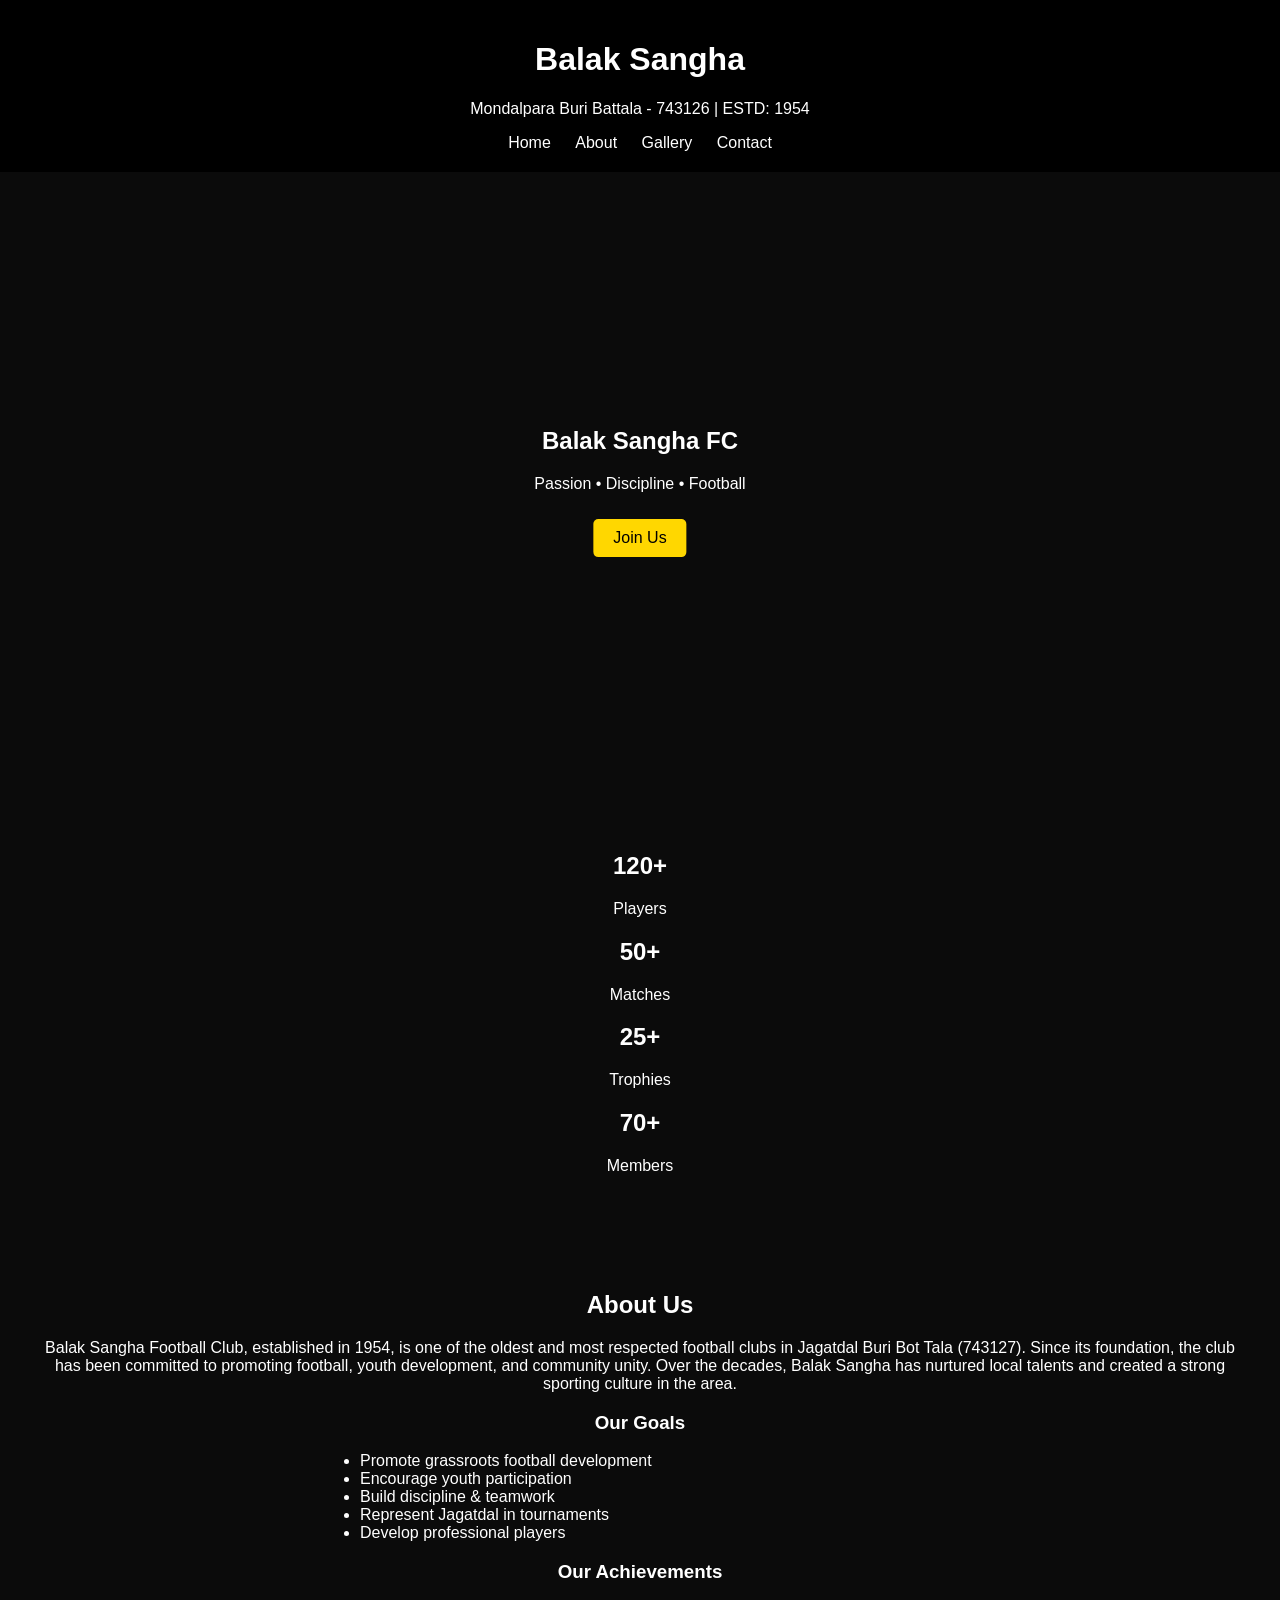
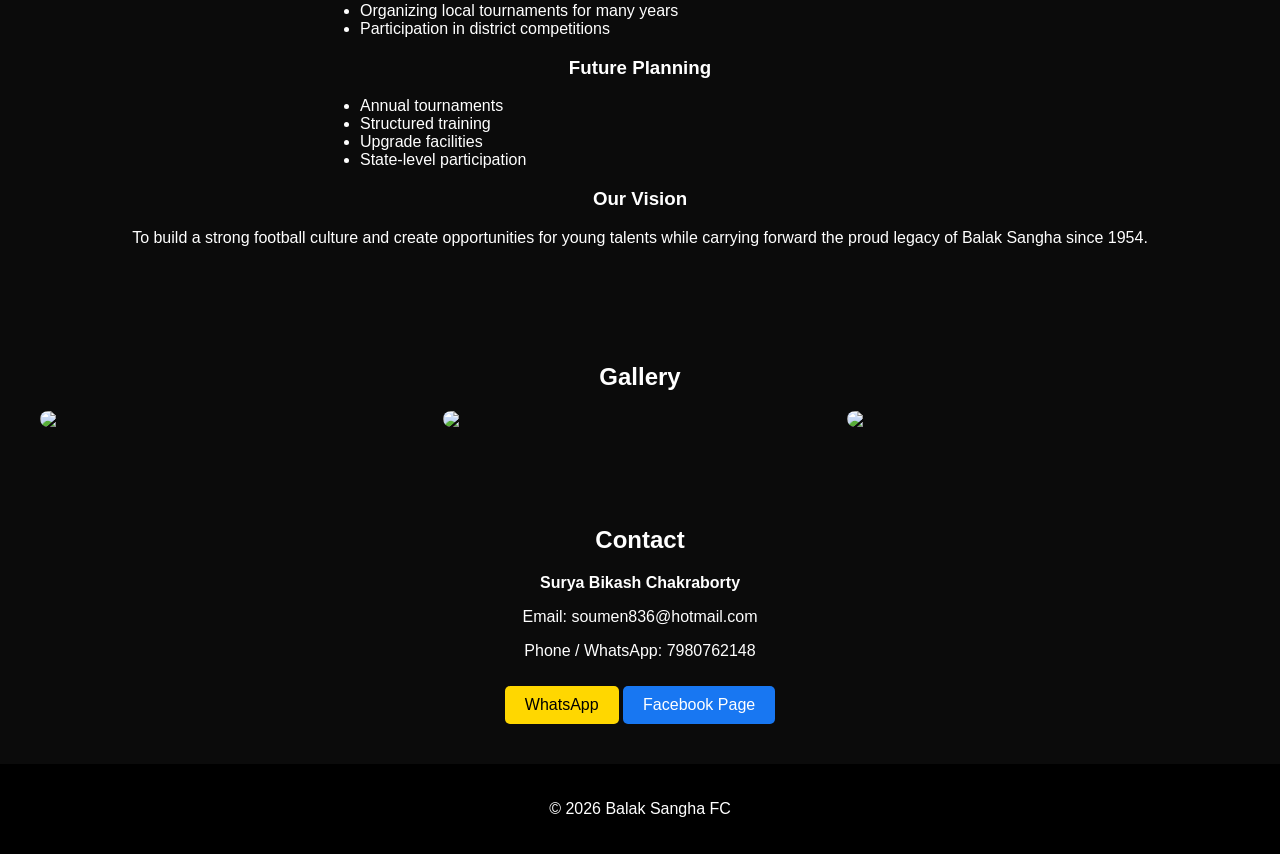
==== commit 552d080c: "Update index.html" ====
--- a/index.html
+++ b/index.html
@@ -30,10 +30,21 @@
 <source src="images/football.mp4" type="video/mp4">
 </video>
 
+<div class="overlay"></div>
+
 <div class="hero-text">
-<h1 class="fade">Balak Sangha Football Club</h1>
-<p class="fade delay">Since 1954 | Passion • Discipline • Football</p>
+<h1 class="fade">Balak Sangha FC</h1>
+<p class="fade delay">Passion • Discipline • Football</p>
+<a href="#contact" class="btn glow">Join Us</a>
 </div>
+</section>
+
+<!-- STATS -->
+<section class="stats">
+<div><h2>120+</h2><p>Players</p></div>
+<div><h2>50+</h2><p>Matches</p></div>
+<div><h2>25+</h2><p>Trophies</p></div>
+<div><h2>70+</h2><p>Members</p></div>
 </section>
 
 <!-- ABOUT -->
@@ -47,10 +58,10 @@
 <h3>Our Goals</h3>
 <ul>
 <li>Promote grassroots football development</li>
-<li>Encourage youth participation in sports</li>
-<li>Build discipline, teamwork, and leadership</li>
+<li>Encourage youth participation</li>
+<li>Build discipline & teamwork</li>
 <li>Represent Jagatdal in tournaments</li>
-<li>Develop future professional players</li>
+<li>Develop professional players</li>
 </ul>
 
 <h3>Our Achievements</h3>
@@ -61,10 +72,10 @@
 
 <h3>Future Planning</h3>
 <ul>
-<li>Organize annual tournaments</li>
-<li>Structured training programs</li>
+<li>Annual tournaments</li>
+<li>Structured training</li>
 <li>Upgrade facilities</li>
-<li>Expand to district & state level</li>
+<li>State-level participation</li>
 </ul>
 
 <h3>Our Vision</h3>
@@ -79,9 +90,9 @@
 <h2>Gallery</h2>
 
 <div class="gallery">
-<img src="images/photo1.webp" loading="lazy">
-<img src="images/photo2.webp" loading="lazy">
-<img src="images/photo3.webp" loading="lazy">
+<img src="images/photo1.webp">
+<img src="images/photo2.webp">
+<img src="images/photo3.webp">
 </div>
 
 </section>
@@ -90,33 +101,21 @@
 <section id="contact">
 <h2>Contact</h2>
 
-<p><strong>Name:</strong> Surya Bikash Chakraborty</p>
-<p><strong>Email:</strong> soumen836@hotmail.com</p>
-<p><strong>Phone / WhatsApp:</strong> 79807 62148</p>
+<p><b>Surya Bikash Chakraborty</b></p>
+<p>Email: soumen836@hotmail.com</p>
+<p>Phone / WhatsApp: 7980762148</p>
 
 <a href="https://wa.me/917980762148" class="btn">WhatsApp</a>
 
-<br><br>
-
 <a href="https://www.facebook.com/profile.php?id=61578133274974" target="_blank" class="btn fb">
-Visit Our Facebook Page
+Facebook Page
 </a>
 
 </section>
 
-<!-- FOOTER -->
 <footer>
-<p>© 2026 Balak Sangha FC | All Rights Reserved</p>
+<p>© 2026 Balak Sangha FC</p>
 </footer>
 
 </body>
 </html>
-<section class="stats">
-<div><h2>120+</h2><p>Players</p></div>
-<div><h2>50+</h2><p>Matches</p></div>
-<div><h2>25+</h2><p>Trophies</p></div>
-</section>
-<a href="https://www.facebook.com/profile.php?id=61578133274974" target="_blank">
-Follow Us on Facebook
-</a>
-<a href="https://wa.me/917980762148">Chat on WhatsApp</a>
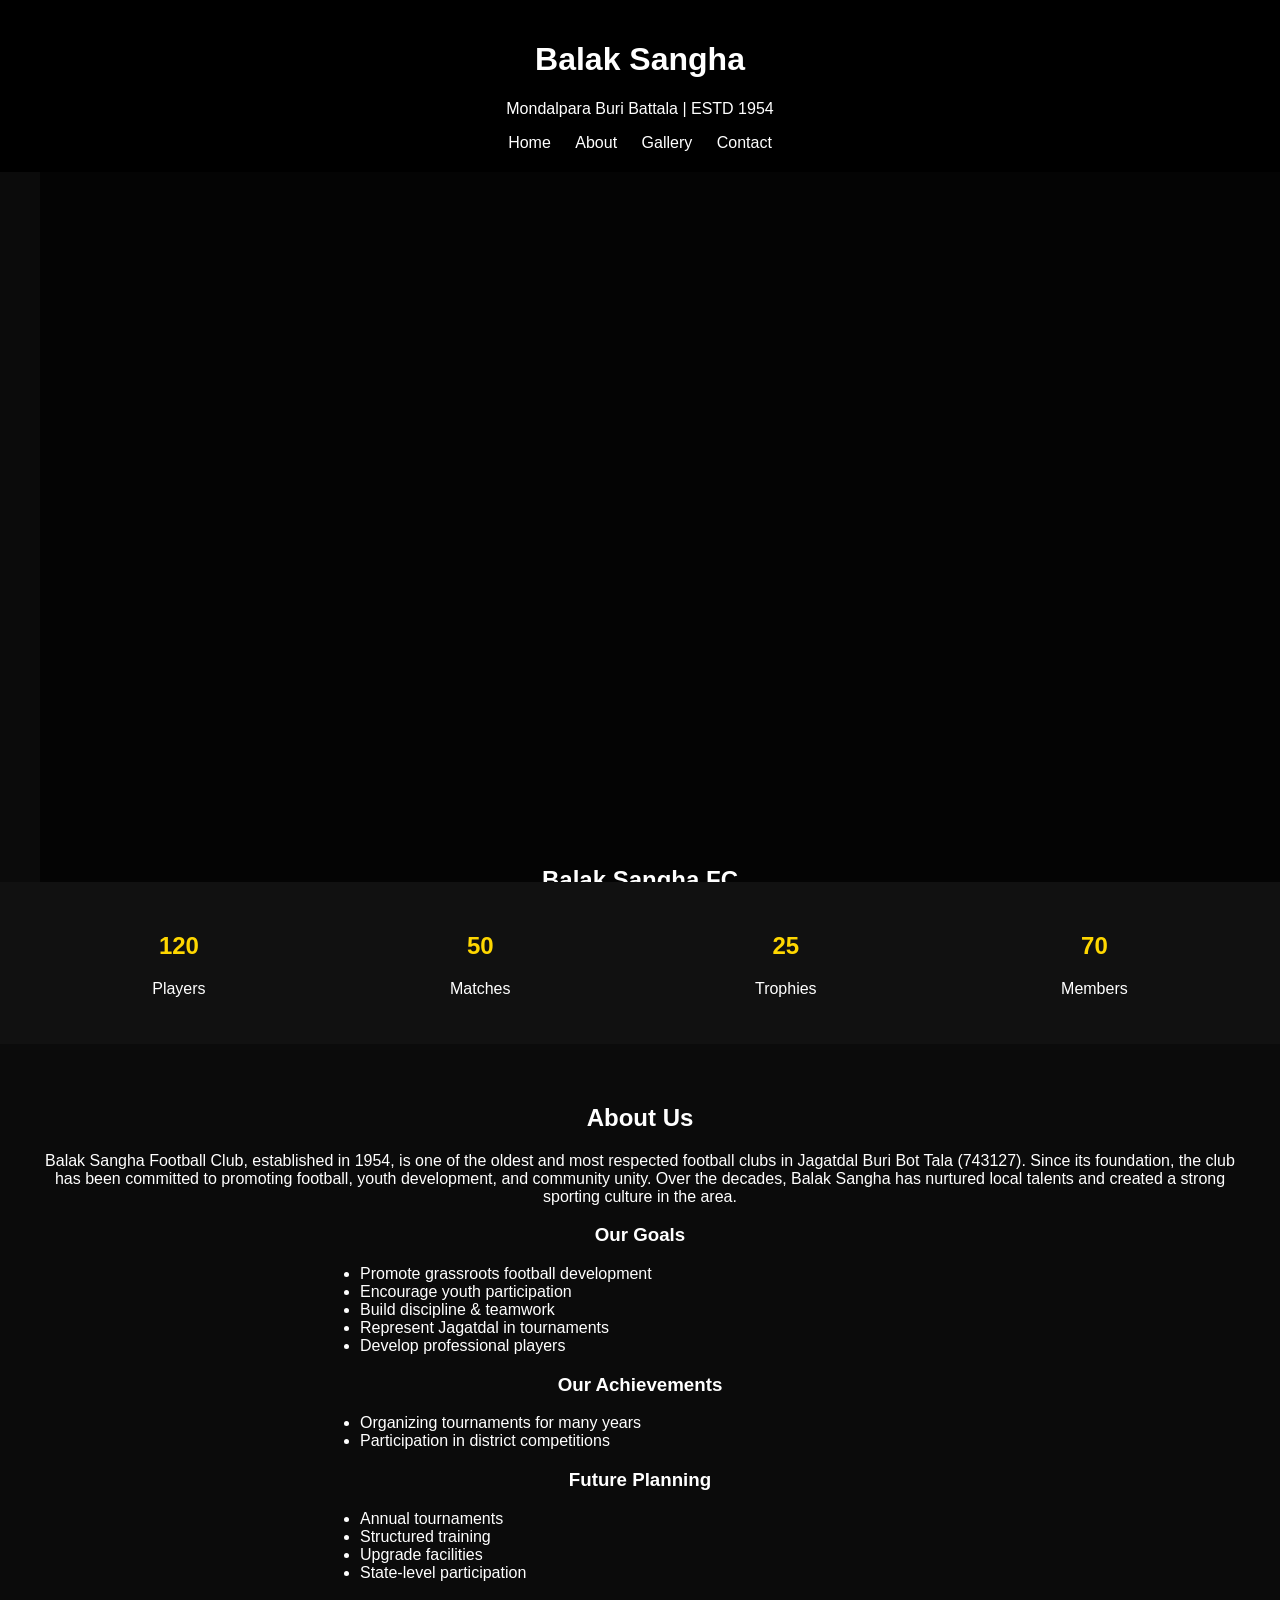
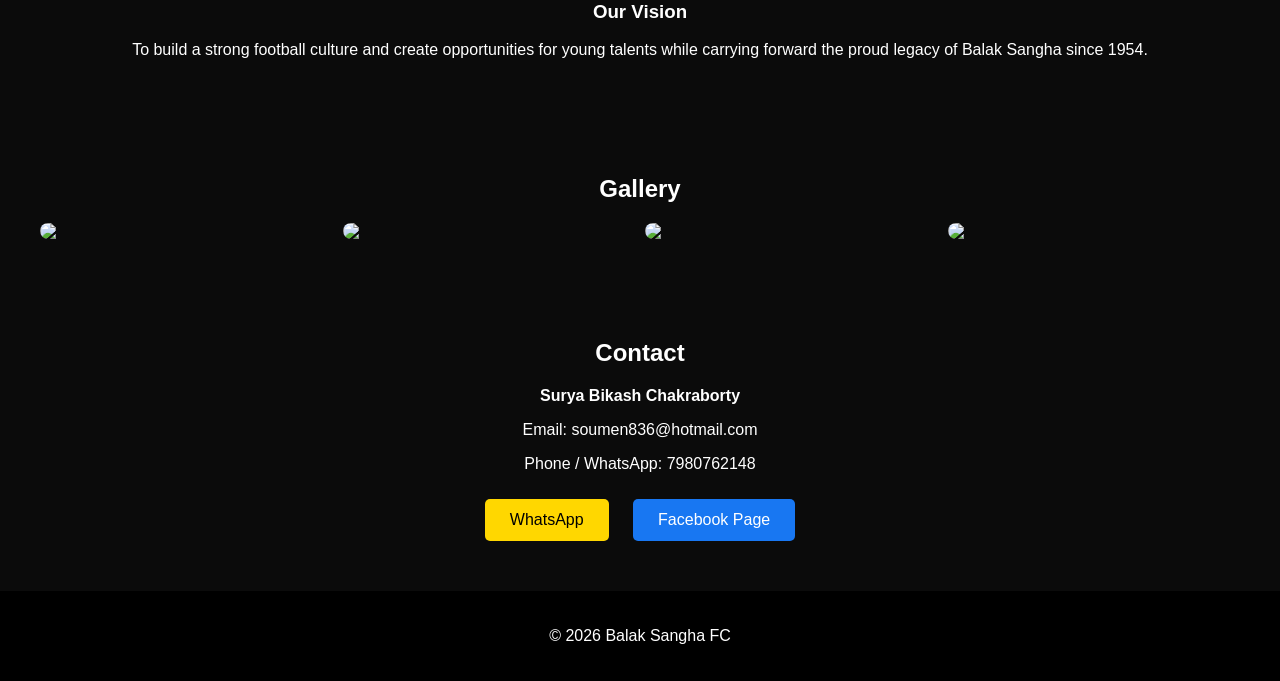
==== commit 6d202489: "Update index.html" ====
--- a/index.html
+++ b/index.html
@@ -12,9 +12,9 @@
 <body>
 
 <!-- HEADER -->
-<header>
+<header class="header">
 <h1>Balak Sangha</h1>
-<p>Mondalpara Buri Battala - 743126 | ESTD: 1954</p>
+<p>Mondalpara Buri Battala | ESTD 1954</p>
 
 <nav>
 <a href="#">Home</a>
@@ -32,23 +32,23 @@
 
 <div class="overlay"></div>
 
-<div class="hero-text">
+<div class="hero-content">
 <h1 class="fade">Balak Sangha FC</h1>
 <p class="fade delay">Passion • Discipline • Football</p>
-<a href="#contact" class="btn glow">Join Us</a>
+<a href="#contact" class="btn glow">Join Now</a>
 </div>
 </section>
 
 <!-- STATS -->
 <section class="stats">
-<div><h2>120+</h2><p>Players</p></div>
-<div><h2>50+</h2><p>Matches</p></div>
-<div><h2>25+</h2><p>Trophies</p></div>
-<div><h2>70+</h2><p>Members</p></div>
+<div class="stat"><h2 class="counter">120</h2><p>Players</p></div>
+<div class="stat"><h2 class="counter">50</h2><p>Matches</p></div>
+<div class="stat"><h2 class="counter">25</h2><p>Trophies</p></div>
+<div class="stat"><h2 class="counter">70</h2><p>Members</p></div>
 </section>
 
 <!-- ABOUT -->
-<section id="about">
+<section id="about" class="fade-section">
 <h2>About Us</h2>
 
 <p>
@@ -66,7 +66,7 @@
 
 <h3>Our Achievements</h3>
 <ul>
-<li>Organizing local tournaments for many years</li>
+<li>Organizing tournaments for many years</li>
 <li>Participation in district competitions</li>
 </ul>
 
@@ -86,19 +86,20 @@
 </section>
 
 <!-- GALLERY -->
-<section id="gallery">
+<section id="gallery" class="fade-section">
 <h2>Gallery</h2>
 
 <div class="gallery">
 <img src="images/photo1.webp">
 <img src="images/photo2.webp">
 <img src="images/photo3.webp">
+<img src="images/photo4.webp">
 </div>
 
 </section>
 
 <!-- CONTACT -->
-<section id="contact">
+<section id="contact" class="fade-section">
 <h2>Contact</h2>
 
 <p><b>Surya Bikash Chakraborty</b></p>
@@ -117,5 +118,7 @@
 <p>© 2026 Balak Sangha FC</p>
 </footer>
 
+<script src="script.js"></script>
+
 </body>
 </html>
--- a/style.css
+++ b/style.css
@@ -25,7 +25,7 @@
 /* HERO */
 .hero{
 position:relative;
-height:60vh;
+height:70vh;
 overflow:hidden;
 }
 
@@ -33,6 +33,14 @@
 width:100%;
 height:100%;
 object-fit:cover;
+}
+
+.overlay{
+position:absolute;
+width:100%;
+height:100%;
+background:rgba(0,0,0,0.6);
+top:0;
 }
 
 .hero-text{
@@ -61,6 +69,39 @@
 }
 }
 
+/* BUTTON */
+.btn{
+background:gold;
+color:black;
+padding:12px 25px;
+border-radius:5px;
+text-decoration:none;
+display:inline-block;
+margin:10px;
+}
+
+.glow:hover{
+box-shadow:0 0 20px gold;
+}
+
+.fb{
+background:#1877f2;
+color:white;
+}
+
+/* STATS */
+.stats{
+display:flex;
+justify-content:space-around;
+background:#111;
+padding:30px;
+text-align:center;
+}
+
+.stats h2{
+color:gold;
+}
+
 /* SECTION */
 section{
 padding:40px;
@@ -69,9 +110,9 @@
 
 /* LIST */
 ul{
-text-align:left;
 max-width:600px;
 margin:auto;
+text-align:left;
 }
 
 /* GALLERY */
@@ -91,37 +132,9 @@
 transform:scale(1.05);
 }
 
-/* BUTTON */
-.btn{
-background:gold;
-color:black;
-padding:10px 20px;
-text-decoration:none;
-border-radius:5px;
-display:inline-block;
-margin-top:10px;
-}
-
-.fb{
-background:#1877f2;
-color:white;
-}
-
 /* FOOTER */
 footer{
 background:black;
 padding:20px;
 text-align:center;
 }
-.fade{
-opacity:0;
-transform:translateY(30px);
-animation:fade 1s forwards;
-}
-
-@keyframes fade{
-to{
-opacity:1;
-transform:translateY(0);
-}
-}
